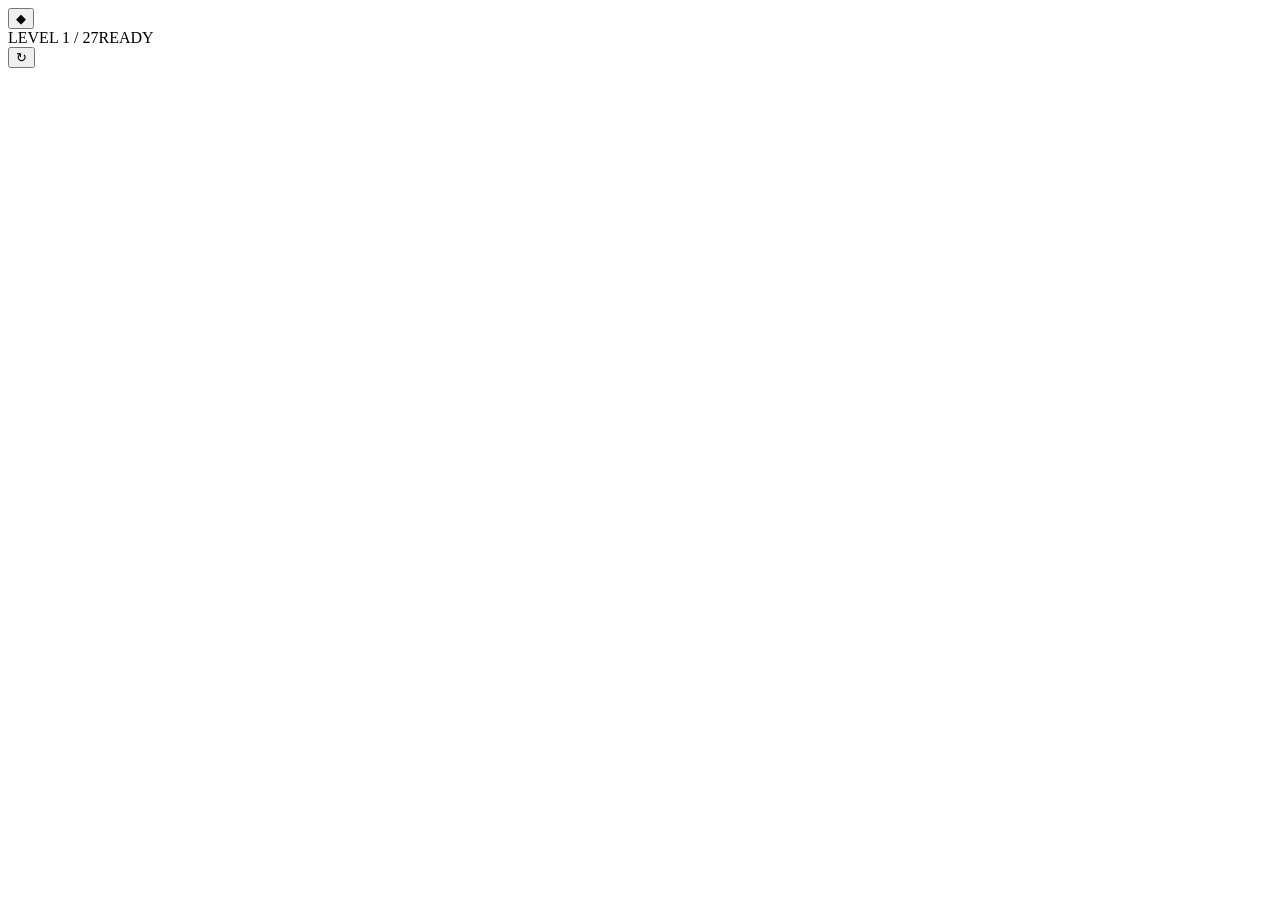
==== index.html @ b641e409 "Add index.html" ====
<!doctype html>
<html lang="it">
<head>
  <meta charset="utf-8">
  <meta name="viewport" content="width=device-width,initial-scale=1,maximum-scale=1,user-scalable=no,viewport-fit=cover">
  <meta name="theme-color" content="#111126">
  <meta name="apple-mobile-web-app-capable" content="yes">
  <meta name="apple-mobile-web-app-status-bar-style" content="black-translucent">
  <title>Deb: Level 27</title>
  <link rel="stylesheet" href="style.css">
</head>
<body>
  <main id="app" aria-live="polite">
    <header class="hud">
      <button id="homeBtn" class="icon-btn" aria-label="Menu">◆</button>
      <div class="progress-wrap">
        <div class="level-label"><span id="levelText">LEVEL 1 / 27</span><span id="lives">READY</span></div>
        <div class="progress"><i id="progressBar"></i></div>
      </div>
      <button id="restartBtn" class="icon-btn" aria-label="Ricomincia livello">↻</button>
    </header>
    <section id="screen" class="screen"></section>
  </main>

  <template id="menuTemplate">
    <div class="menu-card">
      <div class="pixel-crown">✦</div>
      <p class="eyebrow">A BIRTHDAY ARCADE</p>
      <h1>DEB:<br><em>LEVEL 27</em></h1>
      <p class="intro">Una vita. Ventisette livelli.<br>Zero verdure consentite.</p>
      <button class="primary" data-action="start">PRESS START</button>
      <button class="text-btn" data-action="reset">AZZERA PROGRESSI</button>
      <p class="save-note">I progressi restano su questo dispositivo.</p>
    </div>
  </template>
  <script src="game.js"></script>
</body>
</html>
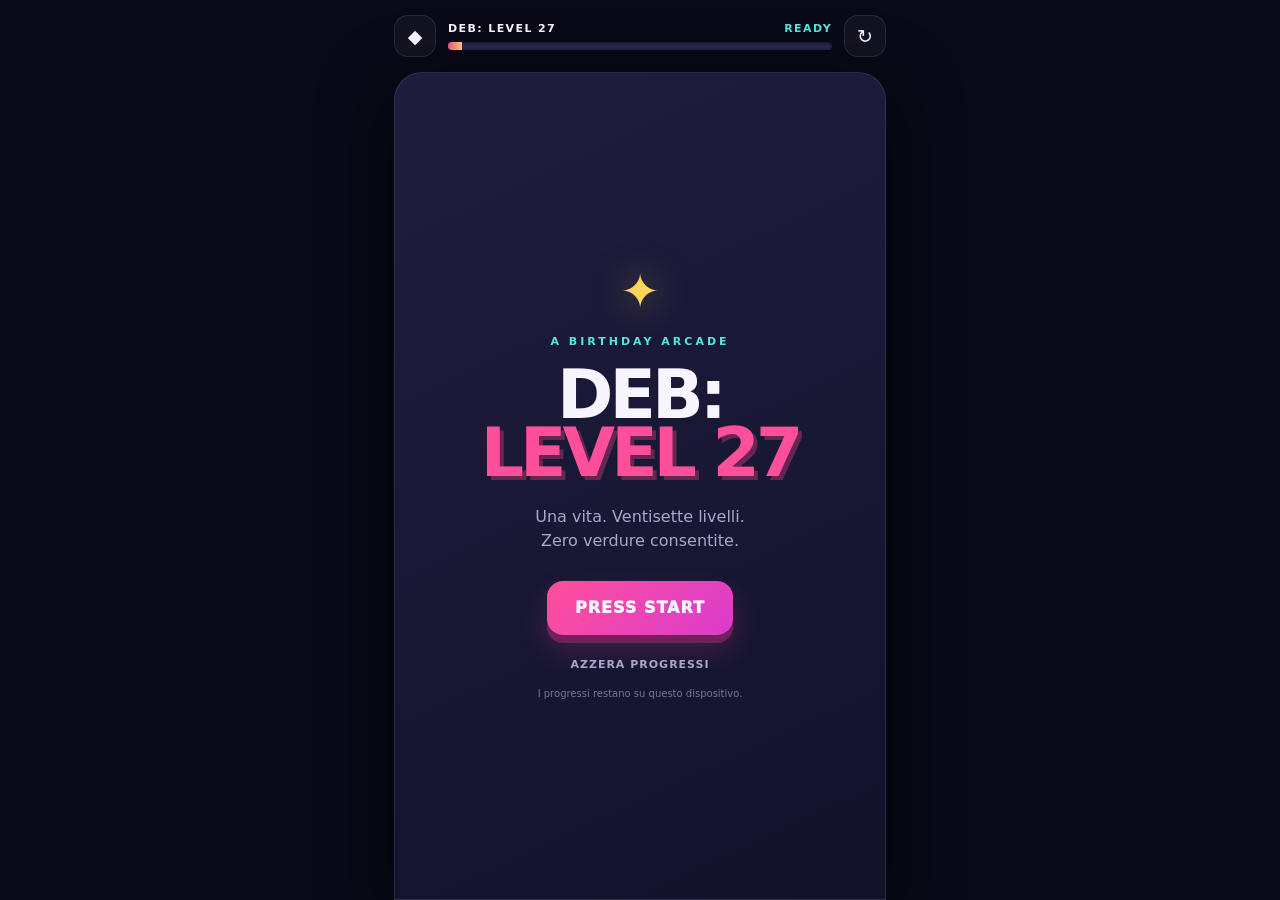
==== commit 795bec6b: "Fix find cards and force Safari cache refresh" ====
--- a/index.html
+++ b/index.html
@@ -7,7 +7,7 @@
   <meta name="apple-mobile-web-app-capable" content="yes">
   <meta name="apple-mobile-web-app-status-bar-style" content="black-translucent">
   <title>Deb: Level 27</title>
-  <link rel="stylesheet" href="style.css">
+  <link rel="stylesheet" href="style.css?v=6">
 </head>
 <body>
   <main id="app" aria-live="polite">
@@ -33,6 +33,6 @@
       <p class="save-note">I progressi restano su questo dispositivo.</p>
     </div>
   </template>
-  <script src="game.js"></script>
+  <script src="game.js?v=6"></script>
 </body>
 </html>
--- a/style.css
+++ b/style.css
@@ -0,0 +1,29 @@
+:root{--ink:#f8f5ff;--muted:#aaa6c7;--bg:#111126;--panel:#1c1b3a;--pink:#ff4f9a;--cyan:#54e6da;--yellow:#ffd45c;--danger:#ff6577;--safe:#7cf58c}
+*{box-sizing:border-box;-webkit-tap-highlight-color:transparent}
+html,body{margin:0;width:100%;height:100%;overflow:hidden;background:#090917;color:var(--ink);font-family:ui-rounded,"SF Pro Rounded",system-ui,sans-serif;touch-action:manipulation;overscroll-behavior:none}
+body:before{content:"";position:fixed;inset:0;background:radial-gradient(circle at 20% 10%,#302461 0,transparent 35%),radial-gradient(circle at 90% 80%,#153f50 0,transparent 38%),linear-gradient(#111126,#090917);z-index:-1}
+button{font:inherit;color:inherit;border:0;cursor:pointer;touch-action:manipulation}
+#app{height:100dvh;max-width:520px;margin:auto;display:flex;flex-direction:column;padding:env(safe-area-inset-top) 14px env(safe-area-inset-bottom)}
+.hud{height:72px;display:flex;align-items:center;gap:12px;flex:none}.progress-wrap{flex:1}.level-label{font-size:11px;font-weight:900;letter-spacing:1.4px;display:flex;justify-content:space-between;margin-bottom:7px}.level-label span:last-child{color:var(--cyan)}
+.progress{height:8px;border-radius:8px;background:#29274d;overflow:hidden;box-shadow:inset 0 1px 3px #0008}.progress i{display:block;height:100%;width:3.7%;background:linear-gradient(90deg,var(--pink),var(--yellow));transition:width .45s cubic-bezier(.2,.9,.3,1)}
+.icon-btn{width:42px;height:42px;border:1px solid #ffffff19;border-radius:14px;background:#ffffff0b;font-size:19px}.icon-btn:active{transform:scale(.92)}
+.screen{position:relative;flex:1;min-height:0;overflow:hidden;border:1px solid #ffffff18;border-radius:28px 28px 0 0;background:linear-gradient(155deg,#1e1d3e,#12122b);box-shadow:0 20px 70px #0008;isolation:isolate}
+.screen:after{content:"";position:absolute;inset:0;pointer-events:none;background:linear-gradient(#ffffff08 1px,transparent 1px);background-size:100% 4px;opacity:.13;z-index:50}
+.menu-card,.level-card,.result-card,.final-card{height:100%;display:flex;flex-direction:column;align-items:center;justify-content:center;text-align:center;padding:28px;position:relative;z-index:2}
+.pixel-crown{font-size:48px;color:var(--yellow);filter:drop-shadow(0 0 18px #ffd45c88);animation:float 2s ease-in-out infinite}.eyebrow{font-size:11px;font-weight:900;letter-spacing:3px;color:var(--cyan);margin:16px 0 8px}h1{font-size:clamp(42px,13vw,68px);line-height:.84;letter-spacing:-4px;margin:10px 0 24px}h1 em{font-style:normal;color:var(--pink);text-shadow:4px 4px 0 #642750}.intro{color:var(--muted);line-height:1.5;margin:0 0 28px}
+.primary{min-height:54px;padding:0 28px;border-radius:16px;background:linear-gradient(135deg,var(--pink),#db3bcd);box-shadow:0 8px 0 #70205a,0 14px 28px #ff4f9a35;font-weight:1000;letter-spacing:1px}.primary:active{transform:translateY(5px);box-shadow:0 3px 0 #70205a}.text-btn{margin-top:22px;background:none;color:var(--muted);font-size:11px;font-weight:800;letter-spacing:1px}.save-note{font-size:10px;color:#777394;margin-top:16px}
+.level-card{justify-content:flex-start;padding:18px 18px 12px}.level-icon{font-size:38px;margin:2px}.level-card h2{font-size:25px;margin:4px 0 2px;letter-spacing:-.5px}.instruction{font-size:13px;color:var(--muted);margin:2px 0 12px;min-height:20px}.arena{position:relative;width:100%;flex:1;min-height:260px;border-radius:22px;overflow:hidden;background:linear-gradient(180deg,#2b2954,#171630);border:1px solid #ffffff12;touch-action:none;user-select:none}.arena:before{content:"";position:absolute;inset:0;background-image:linear-gradient(#ffffff08 1px,transparent 1px),linear-gradient(90deg,#ffffff08 1px,transparent 1px);background-size:28px 28px}
+.actor,.target,.item,.hazard{position:absolute;display:grid;place-items:center;z-index:3;user-select:none}.actor{width:54px;height:54px;border-radius:18px;background:#ff4f9a;box-shadow:0 5px 0 #8d2858;font-size:28px;transition:transform .1s}.target{width:58px;height:58px;border:2px dashed var(--cyan);border-radius:18px;font-size:28px}.item{width:48px;height:48px;border-radius:50%;background:#ffffff10;font-size:26px;animation:pop .25s ease}.hazard{font-size:32px}.tap-target{position:absolute;width:64px;height:64px;border-radius:50%;background:radial-gradient(circle,var(--yellow) 0 24%,#ff9d4d 25% 45%,#ffffff18 46%);box-shadow:0 0 25px #ffd45c66;animation:pulse .8s infinite}.score{position:absolute;top:10px;right:12px;z-index:8;font-weight:900;font-size:12px;color:var(--yellow)}
+.face-sprite{width:100%;height:100%;object-fit:cover;object-position:50% 32%;border-radius:inherit}.photo-actor{border:2px solid var(--pink);overflow:hidden}.teacher,.gull{font-size:38px;filter:drop-shadow(0 4px 4px #0006)}
+.english-game{height:100%;display:flex;flex-direction:column;justify-content:center;align-items:center;padding:22px;position:relative;z-index:4}.english-game p{font-size:22px}.english-game strong{display:block;color:var(--yellow);font-size:34px;margin-top:8px}.english-game>div{display:grid;gap:12px;width:100%}.english-game button{padding:17px;border-radius:14px;background:#302e5b;box-shadow:0 5px 0 #111027;font-weight:900;letter-spacing:2px}.english-game button:active{transform:translateY(4px)}.english-game button.wrong{background:var(--danger);animation:shake .2s linear 2}.aurora-photo{position:absolute;inset:0;width:100%;height:100%;object-fit:cover;z-index:1}.aurora-cover{position:absolute;inset:0;background:linear-gradient(155deg,#302e5b,#171630);z-index:2;transition:opacity .3s}.baby-star{z-index:4}
+.lane{position:absolute;left:12%;right:12%;height:8px;border-radius:8px;background:#ffffff24;top:53%}.runner{position:absolute;left:8%;top:calc(53% - 26px);font-size:42px}.finish{position:absolute;right:7%;top:calc(53% - 40px);font-size:48px}.timing-track{position:absolute;left:12%;right:12%;top:48%;height:30px;border-radius:18px;background:#ffffff14}.sweet{position:absolute;left:42%;width:16%;height:100%;background:#54e6da55}.needle{position:absolute;top:-8px;width:8px;height:46px;background:var(--yellow);border-radius:5px;box-shadow:0 0 14px var(--yellow)}
+.memory{display:grid;grid-template-columns:repeat(3,1fr);gap:10px;padding:18px;height:100%;align-content:center}.memory button{aspect-ratio:1;border-radius:16px;background:#302e5b;font-size:0;box-shadow:0 5px 0 #15142f}.memory button.open,.memory button.done{font-size:30px;transform:translateY(3px);box-shadow:0 2px 0 #15142f}.memory button.done{background:#23706b}
+.find-grid{position:relative;z-index:6;touch-action:manipulation}.find-grid .find-card{display:grid;place-items:center;font-size:34px!important;pointer-events:auto;touch-action:manipulation;user-select:none}.find-grid .find-card.wrong{background:var(--danger);animation:shake .2s linear 2}.find-grid .find-card.done{background:#23706b;box-shadow:0 0 24px #54e6da88}
+.find-feedback{position:absolute;left:12px;right:12px;bottom:10px;z-index:8;text-align:center;font-size:12px;font-weight:900;color:var(--yellow);letter-spacing:.5px}.find-feedback.success{color:var(--safe);font-size:15px}
+.maze-wall{position:absolute;background:#77739a;border-radius:4px}.beam{position:absolute;width:16px;height:52%;bottom:10%;left:48%;background:#e2c19a;border-radius:9px;transform-origin:50% 100%}.balance-dot{position:absolute;width:38px;height:38px;border-radius:50%;background:var(--pink);left:calc(50% - 19px);top:calc(36% - 19px);box-shadow:0 0 20px #ff4f9aaa}
+.result-card h2{font-size:34px;margin:10px 0}.result-card p{color:var(--muted);line-height:1.5}.stamp{font-size:60px;animation:stamp .45s cubic-bezier(.2,1.6,.3,1)}
+.toast{position:absolute;left:20px;right:20px;bottom:20px;background:#0c0c1eea;border:1px solid #ffffff20;border-radius:15px;padding:13px;text-align:center;font-size:12px;font-weight:800;z-index:30;animation:slideup .3s ease}
+.final-card h2{font-size:clamp(31px,9vw,46px);line-height:1;margin:10px 0;color:var(--yellow)}.final-card .big{font-size:70px}.gift-question{font-size:17px;margin:0;color:var(--ink)}.gift{margin-top:14px}.placeholder{position:absolute;inset:0;background:#111126;display:flex;flex-direction:column;align-items:center;justify-content:center;padding:28px;z-index:60}.placeholder h2{font-size:32px}.voucher-screen{padding:20px}.voucher-screen h2{font-size:25px;margin:4px 0 16px}.voucher-img{display:block;width:100%;max-height:48%;object-fit:contain;border-radius:15px;box-shadow:0 12px 35px #0009;border:1px solid #ffffff28}.download-btn{display:grid;place-items:center;text-decoration:none;margin-top:20px;font-size:13px}.confetti{position:absolute;width:9px;height:16px;top:-20px;z-index:55;animation:fall linear forwards}
+@keyframes float{50%{transform:translateY(-8px)}}@keyframes pulse{50%{transform:scale(.88)}}@keyframes pop{from{transform:scale(0)}}@keyframes shake{50%{transform:translateX(7px)}}@keyframes stamp{from{transform:scale(2) rotate(-15deg);opacity:0}}@keyframes slideup{from{transform:translateY(30px);opacity:0}}@keyframes fall{to{transform:translate(var(--drift),110dvh) rotate(720deg)}}
+@media(max-height:650px){.hud{height:55px}.level-icon{font-size:27px}.level-card h2{font-size:21px}.instruction{margin-bottom:7px}.arena{min-height:220px}}
+@media(prefers-reduced-motion:reduce){*{animation-duration:.01ms!important;animation-iteration-count:1!important}}
